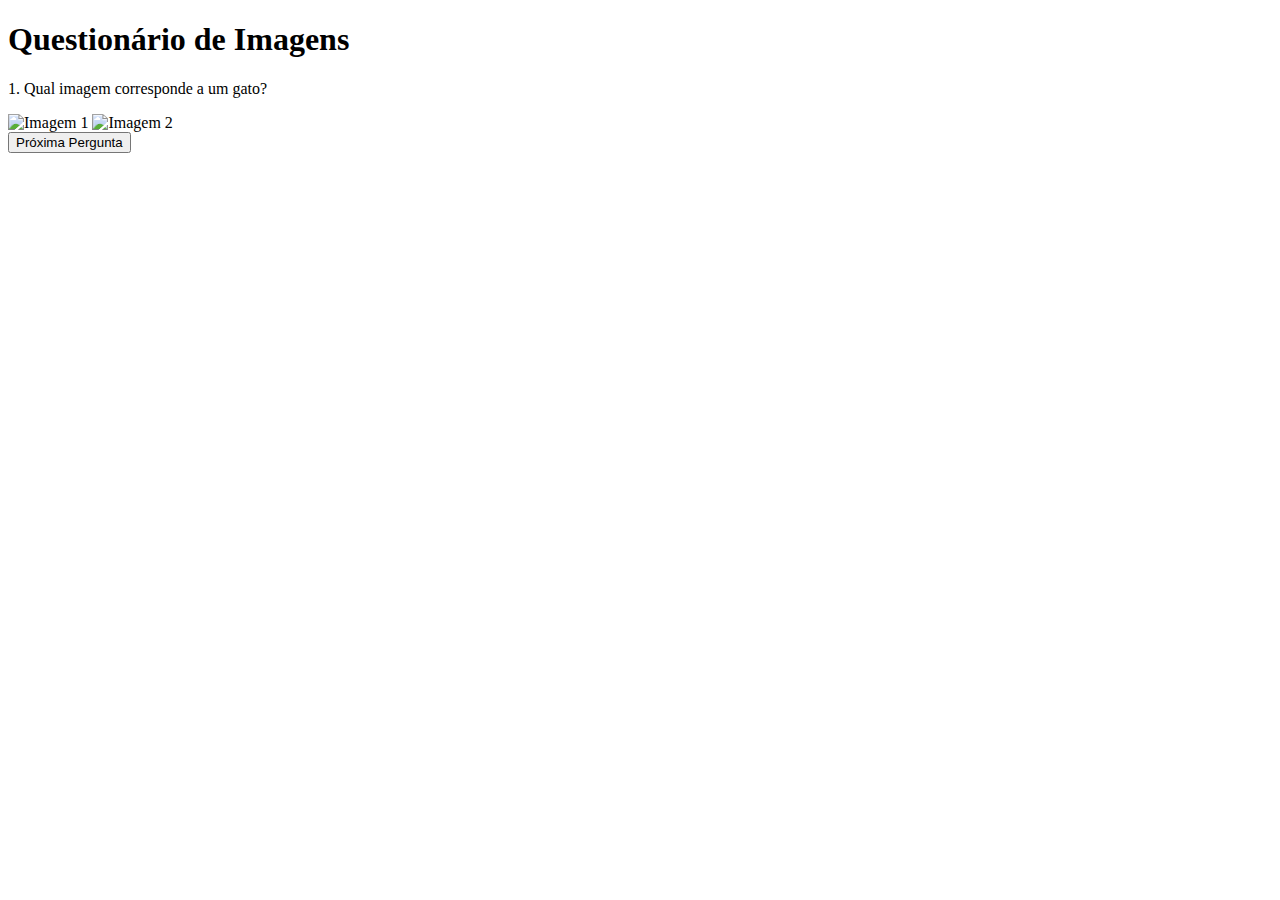
==== index.html @ 3fa306e2 "Update and rename EscolaImagem1.html to index.html" ====
<!DOCTYPE html>
<html lang="pt-br">
<head>
    <meta charset="UTF-8">
    <meta name="viewport" content="width=device-width, initial-scale=1.0">
    <title>Questionário com Imagens</title>
    <link rel="stylesheet" href="style.css">
</head>
<body>
    <div id="quiz-container">
        <div id="question-page">
            <h1>Questionário de Imagens</h1>
            <div class="question">
                <p>1. Qual imagem corresponde a um gato?</p>
                <img src="imagens/imagem1.jpg" alt="Imagem 1" class="quiz-image" id="image1">
                <img src="imagens/imagem2.jpg" alt="Imagem 2" class="quiz-image" id="image2">
            </div>
            <button onclick="nextPage(1)">Próxima Pergunta</button>
        </div>
        <div id="question-page2" style="display: none;">
            <h1>Questionário de Imagens</h1>
            <div class="question">
                <p>2. Qual imagem corresponde a um cachorro?</p>
                <img src="imagens/imagem1.jpg" alt="Imagem 1" class="quiz-image" id="image3">
                <img src="imagens/imagem2.jpg" alt="Imagem 2" class="quiz-image" id="image4">
            </div>
            <button onclick="nextPage(2)">Finalizar</button>
        </div>
    </div>

    <script src="script.js"></script>
</body>
</html>
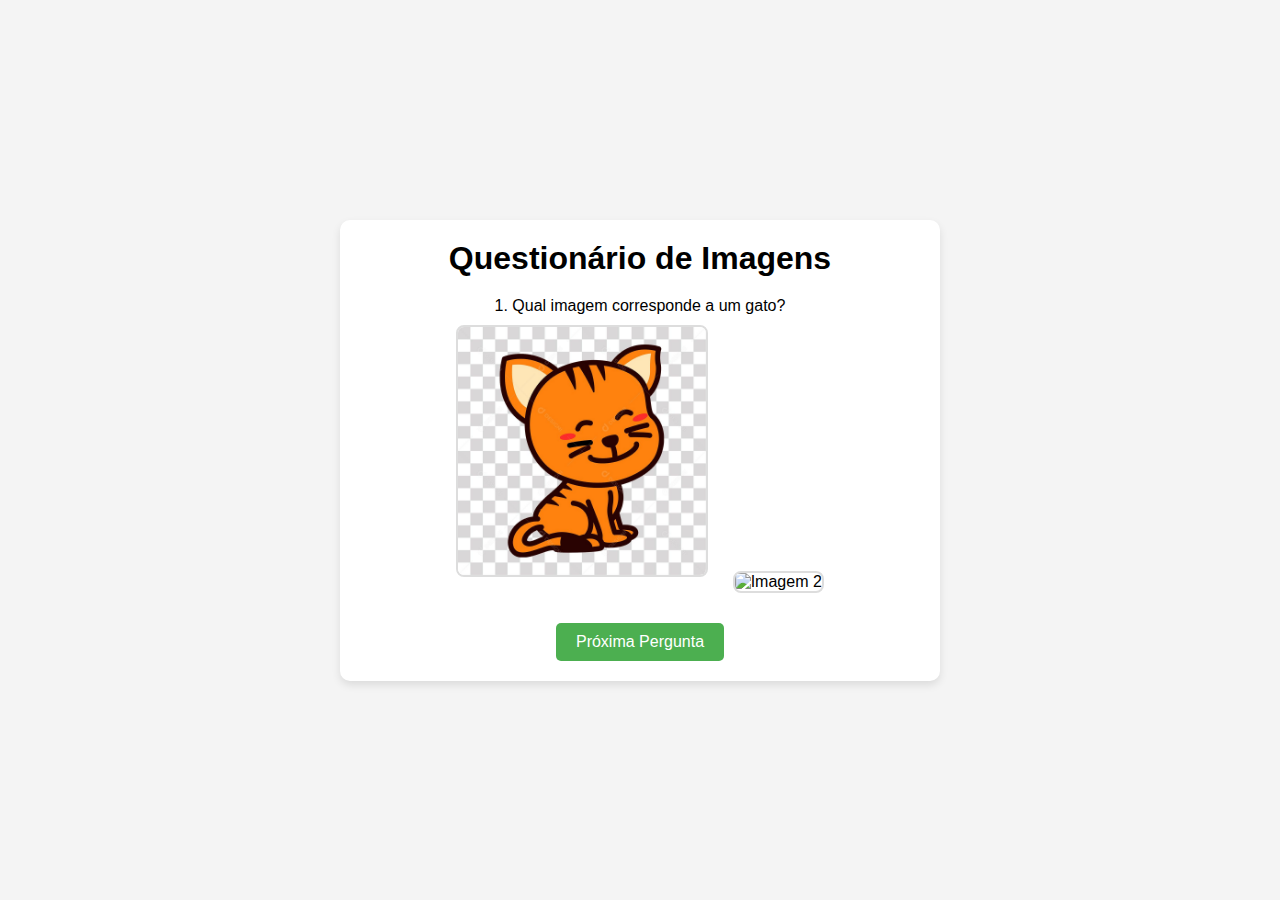
==== commit 8c2e54dd: "Update index.html" ====
--- a/index.html
+++ b/index.html
@@ -12,7 +12,7 @@
             <h1>Questionário de Imagens</h1>
             <div class="question">
                 <p>1. Qual imagem corresponde a um gato?</p>
-                <img src="imagens/imagem1.jpg" alt="Imagem 1" class="quiz-image" id="image1">
+                <img src="Imagem1.jpg" alt="Imagem 1" class="quiz-image" id="image1">
                 <img src="imagens/imagem2.jpg" alt="Imagem 2" class="quiz-image" id="image2">
             </div>
             <button onclick="nextPage(1)">Próxima Pergunta</button>
--- a/style.css
+++ b/style.css
@@ -0,0 +1,51 @@
+/* Resetando margens e preenchimento */
+* {
+    margin: 0;
+    padding: 0;
+    box-sizing: border-box;
+}
+
+body {
+    font-family: Arial, sans-serif;
+    background-color: #f4f4f4;
+    display: flex;
+    justify-content: center;
+    align-items: center;
+    height: 100vh;
+}
+
+#quiz-container {
+    background-color: #fff;
+    padding: 20px;
+    border-radius: 10px;
+    box-shadow: 0 4px 8px rgba(0, 0, 0, 0.1);
+    text-align: center;
+    width: 100%;
+    max-width: 600px;
+}
+
+h1 {
+    margin-bottom: 20px;
+}
+
+.quiz-image {
+    width: 45%;
+    margin: 10px;
+    border: 2px solid #ddd;
+    border-radius: 8px;
+}
+
+button {
+    background-color: #4CAF50;
+    color: white;
+    border: none;
+    padding: 10px 20px;
+    margin-top: 20px;
+    font-size: 16px;
+    cursor: pointer;
+    border-radius: 5px;
+}
+
+button:hover {
+    background-color: #45a049;
+}
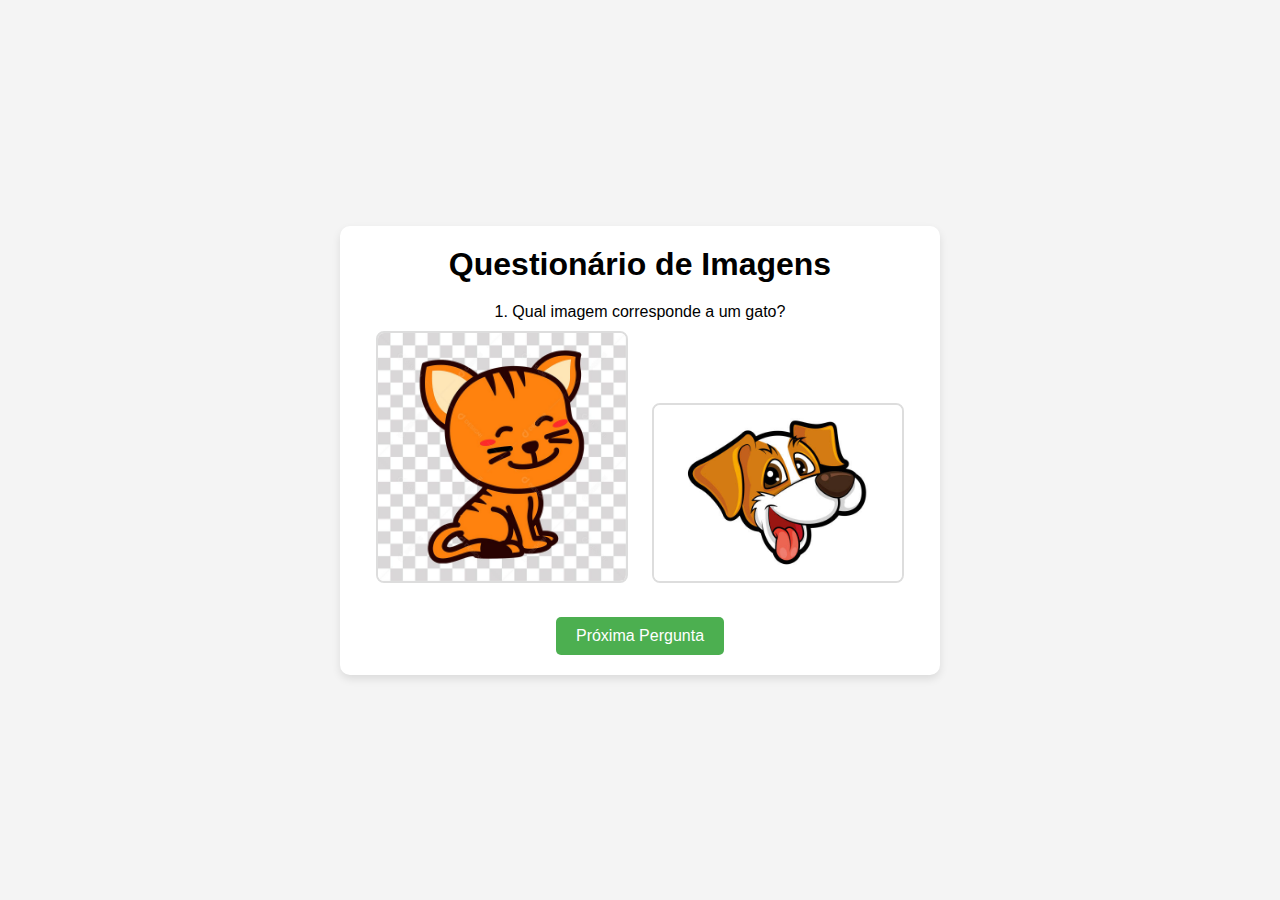
==== commit 67b64fda: "Update index.html" ====
--- a/index.html
+++ b/index.html
@@ -13,7 +13,7 @@
             <div class="question">
                 <p>1. Qual imagem corresponde a um gato?</p>
                 <img src="Imagem1.jpg" alt="Imagem 1" class="quiz-image" id="image1">
-                <img src="imagens/imagem2.jpg" alt="Imagem 2" class="quiz-image" id="image2">
+                <img src="Imagem2.jpg" alt="Imagem 2" class="quiz-image" id="image2">
             </div>
             <button onclick="nextPage(1)">Próxima Pergunta</button>
         </div>
